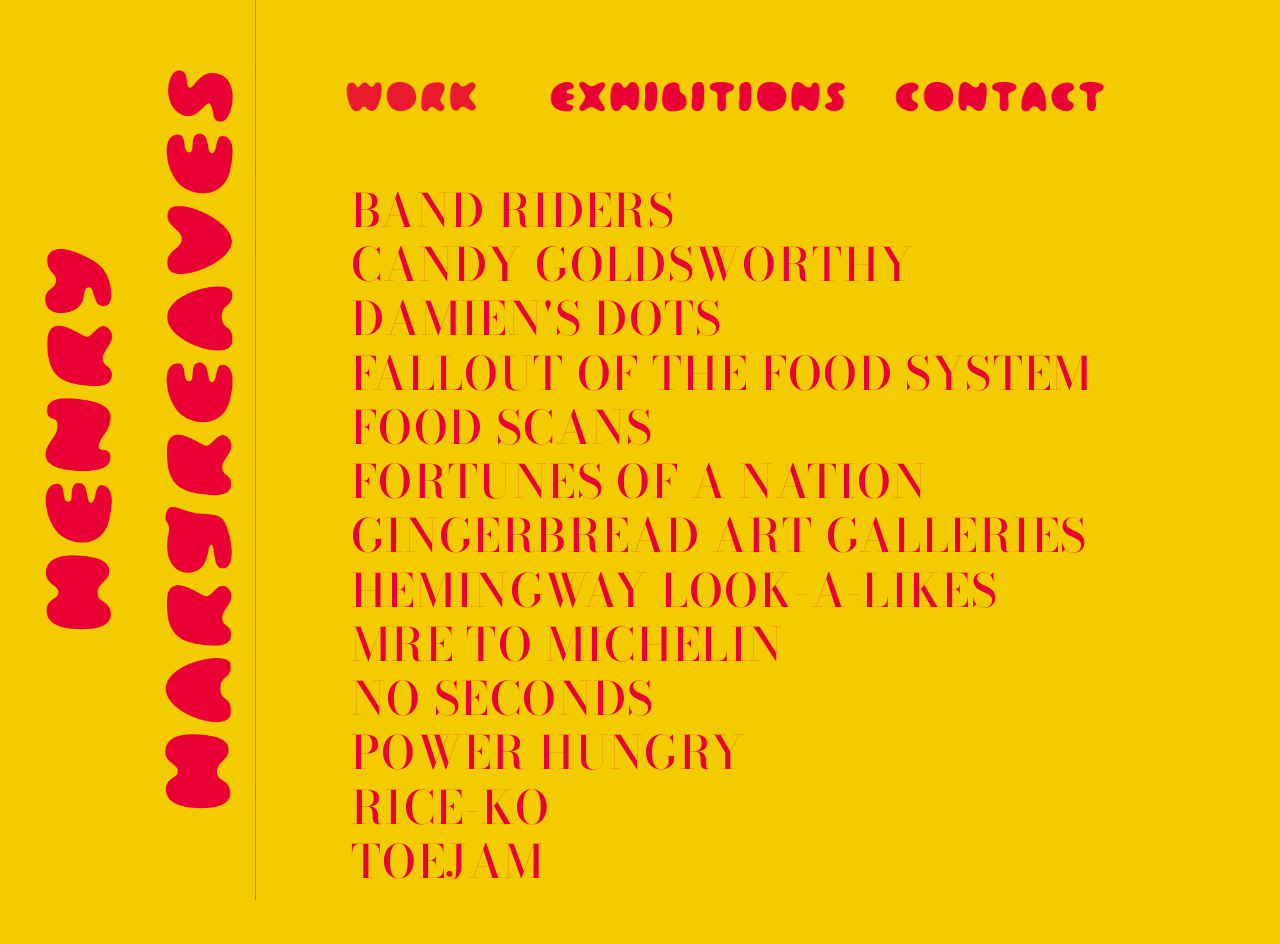
==== index.html @ c0a5e76f "Initial portfolio site" ====
<!DOCTYPE html>
<html lang="en">
  <head>
    <meta charset="UTF-8" />
    <meta name="viewport" content="width=device-width, initial-scale=1.0" />
    <title>Henry Hargreaves</title>
    <link rel="preconnect" href="https://fonts.googleapis.com" />
    <link rel="preconnect" href="https://fonts.gstatic.com" crossorigin />
    <link
      href="https://fonts.googleapis.com/css2?family=Bodoni+Moda:opsz,wght@6..96,400;6..96,500;6..96,600;6..96,700&display=swap"
      rel="stylesheet"
    />
    <link rel="stylesheet" href="styles.css" />
  </head>
  <body>
    <div class="site-shell">
      <aside class="brand-rail">
        <a class="brand-name" href="index.html" aria-label="Henry Hargreaves home">
          <img class="brand-logo" src="LOGO%202.png" alt="Henry Hargreaves" onerror="this.style.display='none';this.nextElementSibling.style.display='block';" />
          <span class="brand-fallback">Henry Hargreaves</span>
        </a>
      </aside>

      <main class="landing">
        <nav class="site-nav" aria-label="Primary">
          <a class="site-nav-link is-active" href="index.html" aria-current="page"><img class="site-nav-icon" src="WORK.png" alt="Work" /></a>
          <a class="site-nav-link" href="exhibitions.html"><img class="site-nav-icon" src="EXHIBITIONS.png" alt="Exhibitions" /></a>
          <a class="site-nav-link" href="mailto:henry@henryhargreaves.com"><img class="site-nav-icon" src="CONTACT.png" alt="Contact" /></a>
        </nav>

        <nav aria-label="Photo series" class="series-nav">
          <a href="gallery.html?series=band-riders">Band Riders</a>
          <a href="gallery.html?series=candy-goldsworthy">Candy Goldsworthy</a>
          <a href="gallery.html?series=damiens-dots">Damien's Dots</a>
          <a href="gallery.html?series=fallout-of-the-food-system">Fallout of the Food System</a>
          <a href="gallery.html?series=food-scans">Food Scans</a>
          <a href="gallery.html?series=fortunes-of-a-nation">Fortunes of a Nation</a>
          <a href="gallery.html?series=gingerbread-art-galleries">Gingerbread Art Galleries</a>
          <a href="gallery.html?series=hemingway-look-a-likes">Hemingway Look-A-Likes</a>
          <a href="gallery.html?series=mre-to-michelin">MRE to Michelin</a>
          <a href="gallery.html?series=no-seconds">No Seconds</a>
          <a href="gallery.html?series=power-hungry">Power Hungry</a>
          <a href="gallery.html?series=rice-ko">Rice-Ko</a>
          <a href="gallery.html?series=toe-jam">ToeJam</a>
        </nav>
      </main>
    </div>
      <script src="logo-color.js"></script>
  </body>
</html>
---- styles.css ----
:root {
  --canary: #f2cb00;
  --red-ink: #e90035;
  --frame: rgba(233, 0, 53, 0.45);
}

* {
  box-sizing: border-box;
}

body {
  margin: 0;
  min-height: 100vh;
  color: var(--red-ink);
  font-family: "Bodoni Moda", "Didot", "Bodoni MT", serif;
  background: var(--canary);
}

.site-shell {
  min-height: 100vh;
  display: grid;
  grid-template-columns: clamp(180px, 20vw, 260px) 1fr;
}

.brand-rail {
  position: sticky;
  top: 0;
  align-self: start;
  height: 100vh;
  border-right: 1px solid var(--frame);
  padding: 3rem 0.55rem 2rem 2.1rem;
}

.brand-name {
  display: block;
  color: var(--red-ink);
  text-decoration: none;
  font-size: clamp(1.45rem, 2.1vw, 1.95rem);
  letter-spacing: 0.02em;
  font-weight: 600;
  line-height: 1.1;
}

.landing,
.gallery-page,
.exhibitions-page {
  width: min(1040px, calc(100% - 50px));
  margin: 0;
  margin-left: 50px;
  padding: 3rem 0 3.5rem;
}

.site-nav {
  position: sticky;
  top: 0;
  z-index: 30;
  display: flex;
  gap: 1rem;
  flex-wrap: wrap;
  margin-bottom: 2.5rem;
  padding: 0.4rem 0;
  background: var(--canary);
}

.site-nav-link {
  color: var(--red-ink);
  text-decoration: none;
  border: 0;
  outline: none;
  padding: 0.22rem 0.38rem;
  transition: opacity 180ms ease;
  display: inline-flex;
  align-items: center;
  justify-content: center;
}

.site-nav-icon {
  display: block;
  height: clamp(56px, 7.2vw, 80px);
  width: auto;
}

.site-nav-link:hover,
.site-nav-link:focus-visible,
.site-nav-link.is-active {
  opacity: 0.88;
}

.gallery-head h1,
.exhibitions-head h1 {
  margin: 0;
  font-weight: 700;
  letter-spacing: 0.01em;
  font-size: clamp(2.3rem, 7vw, 5.3rem);
  text-transform: uppercase;
}

.series-nav {
  margin-top: 0.2rem;
  margin-left: 45px;
  display: grid;
  gap: 0.35rem;
}

.series-nav a {
  color: var(--red-ink);
  text-decoration: none;
  width: fit-content;
  font-size: clamp(1.755rem, 4.68vw, 2.86rem);
  font-weight: 500;
  letter-spacing: 0.03em;
  line-height: 1.02;
  text-transform: uppercase;
  border-bottom: 2px solid transparent;
  transition: border-color 180ms ease, transform 180ms ease;
}

.series-nav a:hover,
.series-nav a:focus-visible {
  border-color: var(--red-ink);
  transform: translateX(4px);
}

.gallery-head {
  display: grid;
  width: 100%;
  grid-template-columns: 66.666% 33.333%;
  align-items: center;
  column-gap: 0;
  row-gap: 0;
  margin-bottom: 2.1rem;
  min-height: 130px;
}

.back-link {
  color: var(--red-ink);
  text-decoration: none;
  text-transform: uppercase;
  letter-spacing: 0.12em;
  font-size: 0.75rem;
  font-weight: 700;
  border-bottom: 1px solid transparent;
}

.back-link:hover,
.back-link:focus-visible {
  border-color: var(--red-ink);
}

.gallery-grid {
  display: grid;
  grid-template-columns: 1fr;
  gap: 70px;
}

.gallery-item {
  display: block;
  position: relative;
  min-height: 0;
  overflow: visible;
}

.gallery-item img {
  width: 100%;
  height: auto;
  object-fit: contain;
  display: block;
  border: 1px solid var(--frame);
  background: rgba(255, 232, 77, 0.45);
}

.gallery-grid.is-no-seconds .gallery-item img {
  width: calc(100% + 50px);
  max-width: none;
  margin-left: -25px;
}

.placeholder-tag {
  color: var(--red-ink);
  font-size: 0.72rem;
  letter-spacing: 0.1em;
  text-transform: uppercase;
  text-align: center;
  padding: 0 0.8rem;
}

.empty-note {
  margin: 0;
  color: var(--red-ink);
  font-size: 0.95rem;
}

.exhibitions-head {
  margin-bottom: 1.4rem;
}

.exhibitions-subtitle {
  margin: 0.4rem 0 0;
  font-size: 1rem;
}

.exhibitions-list {
  margin: 0;
  padding: 0;
  list-style: none;
  border-top: 1px solid var(--frame);
}

.exhibitions-item {
  padding: 1rem 0.2rem;
  border-bottom: 1px solid var(--frame);
  font-size: 1.02rem;
}

@media (max-width: 900px) {
  .site-shell {
    grid-template-columns: 1fr;
  }

  .brand-rail {
    border-right: 0;
    border-bottom: 1px solid var(--frame);
    padding: 1.25rem min(5vw, 2rem);
    position: static;
    height: auto;
  }

  .landing,
  .gallery-page,
  .exhibitions-page {
    width: min(1040px, 92vw);
    padding-top: 2rem;
  }

  .brand-logo {
    width: clamp(110px, 32vw, 190px);
    max-height: 22vh;
  }
}

@media (max-width: 760px) {
  .gallery-head {
    flex-direction: column-reverse;
    align-items: flex-start;
    margin-bottom: 1.6rem;
  }

  .site-nav {
    margin-bottom: 1.7rem;
  }
}

.brand-logo {
  width: clamp(120px, 18vw, 220px);
  max-width: 100%;
  max-height: calc(100vh - 6rem);
  height: auto;
  display: block;
}

.brand-fallback {
  display: none;
  font-size: clamp(1.45rem, 2.1vw, 1.95rem);
  letter-spacing: 0.02em;
  font-weight: 600;
  line-height: 1.1;
}

.image-caption {
  position: static;
  margin: 12px 0 0;
  max-width: 100%;
  font-size: 0.95rem;
  line-height: 1.35;
  text-align: left;
}

.gallery-head #seriesTitle {
  margin-left: 20px;
}

.series-pricing {
  min-width: 0;
  max-width: 100%;
  text-align: left;
  justify-self: stretch;
  align-self: stretch;
  display: flex;
  flex-direction: column;
  justify-content: center;
  height: 100%;
}

.series-pricing p {
  margin: 0;
  font-size: 20px;
  line-height: 1.22;
  font-weight: 500;
}

@media (max-width: 760px) {
  .gallery-head {
    display: block;
  }

  .series-pricing {
    min-width: 0;
    max-width: 100%;
    margin-top: 0.5rem;
    justify-self: auto;
  }
}

.series-pricing.is-candy-goldsworthy {
  margin-left: 50px;
}

@media (max-width: 760px) {
  .series-pricing.is-candy-goldsworthy {
    margin-left: 0;
  }
}
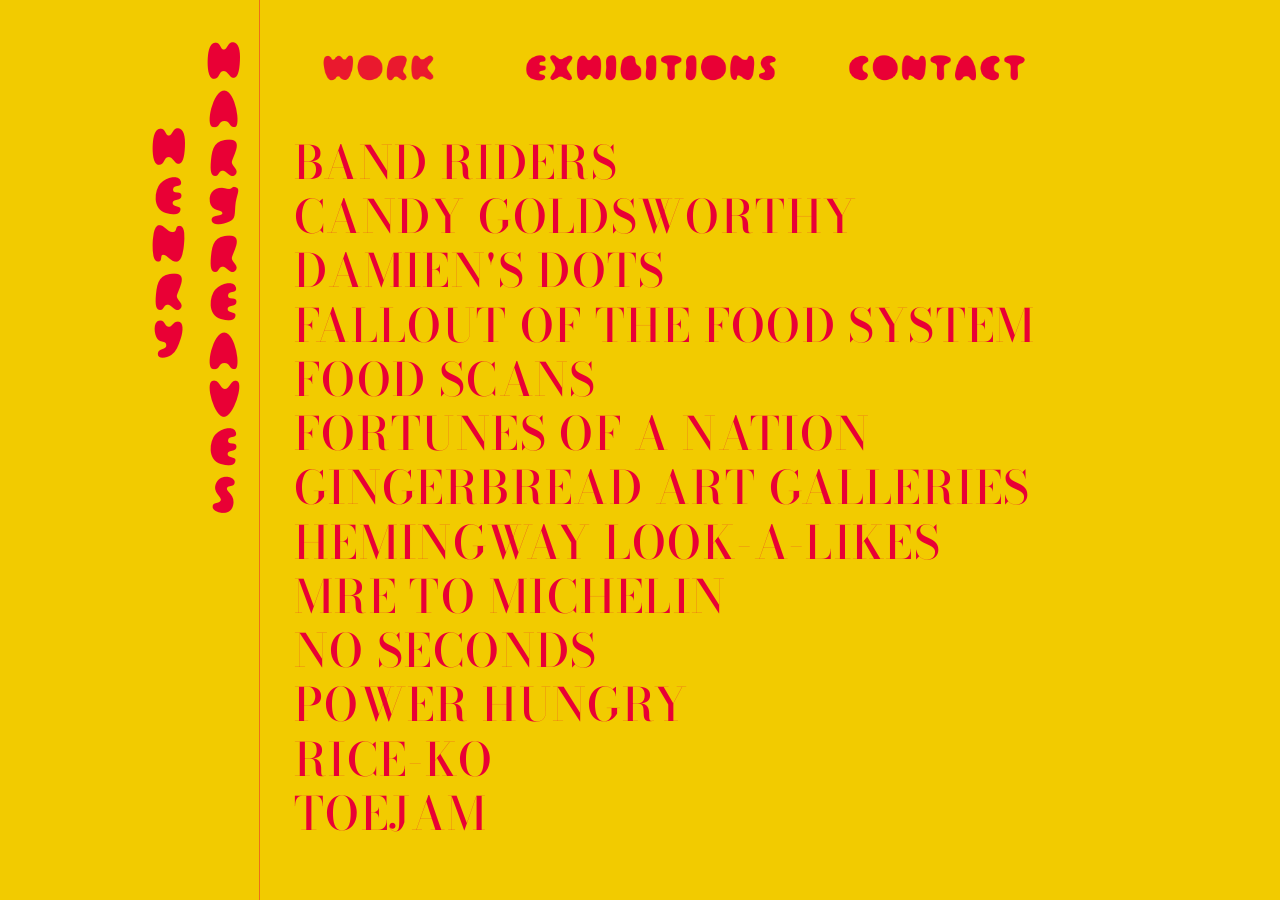
==== commit e6414360: "Latest layout updates" ====
--- a/index.html
+++ b/index.html
@@ -10,14 +10,14 @@
       href="https://fonts.googleapis.com/css2?family=Bodoni+Moda:opsz,wght@6..96,400;6..96,500;6..96,600;6..96,700&display=swap"
       rel="stylesheet"
     />
-    <link rel="stylesheet" href="styles.css" />
+    <link rel="stylesheet" href="styles.css?v=20260223-13" />
   </head>
   <body>
     <div class="site-shell">
       <aside class="brand-rail">
         <a class="brand-name" href="index.html" aria-label="Henry Hargreaves home">
-          <img class="brand-logo" src="LOGO%202.png" alt="Henry Hargreaves" onerror="this.style.display='none';this.nextElementSibling.style.display='block';" />
-          <span class="brand-fallback">Henry Hargreaves</span>
+          <img class="brand-logo" src="logo.png" alt="Henry Hargreaves" onerror="this.style.display='none';this.nextElementSibling.style.display='block';" />
+          <span class="brand-fallback"><span class="brand-word brand-word-first">HENRY</span><span class="brand-word brand-word-second">HARGREAVES</span></span>
         </a>
       </aside>
 
--- a/styles.css
+++ b/styles.css
@@ -263,7 +263,9 @@
   font-size: clamp(1.45rem, 2.1vw, 1.95rem);
   letter-spacing: 0.02em;
   font-weight: 600;
-  line-height: 1.1;
+  line-height: 1.02;
+  text-align: center;
+  white-space: nowrap;
 }
 
 .image-caption {
@@ -320,3 +322,685 @@
     margin-left: 0;
   }
 }
+
+/* Mobile cleanup pass: preserve desktop, normalize phone layout */
+@media (max-width: 760px) {
+  .landing,
+  .gallery-page,
+  .exhibitions-page {
+    width: 92vw;
+    margin: 0 auto;
+    margin-left: 0;
+    padding: 1.4rem 0 2rem;
+  }
+
+  .site-nav {
+    gap: 0.5rem;
+    margin-bottom: 1.1rem;
+    padding: 0.2rem 0;
+  }
+
+  .site-nav-icon {
+    height: clamp(30px, 9vw, 42px);
+  }
+
+  .series-nav {
+    margin-left: 0;
+    gap: 0.5rem;
+  }
+
+  .series-nav a {
+    font-size: clamp(1.1rem, 6vw, 1.7rem);
+  }
+
+  .gallery-head {
+    display: block;
+    min-height: 0;
+    margin-bottom: 1rem;
+  }
+
+  .gallery-head #seriesTitle {
+    margin-left: 0;
+  }
+
+  .series-pricing,
+  .series-pricing.is-candy-goldsworthy {
+    margin-left: 0;
+    margin-top: 0.35rem;
+    max-width: 100%;
+  }
+
+  .series-pricing p {
+    font-size: 15px;
+    line-height: 1.2;
+  }
+
+  .gallery-grid {
+    gap: 28px;
+  }
+
+  .gallery-grid.is-no-seconds .gallery-item img {
+    width: 100%;
+    max-width: 100%;
+    margin-left: 0;
+  }
+
+  .image-caption {
+    margin-top: 10px;
+    font-size: 0.92rem;
+  }
+}
+
+/* Mobile logo compact mode */
+@media (max-width: 760px) {
+  .brand-rail {
+    padding: 0.6rem 1rem;
+  }
+
+  .brand-name {
+    display: flex;
+    justify-content: center;
+  }
+
+  .brand-logo {
+    width: auto;
+    max-width: 68vw;
+    max-height: 120px;
+  }
+}
+
+/* Broader responsive fallback so compact layout triggers on larger mobile/tablet viewports */
+@media (max-width: 1100px) {
+  .site-shell {
+    grid-template-columns: 1fr;
+  }
+
+  .brand-rail {
+    position: static;
+    height: auto;
+    border-right: 0;
+    border-bottom: 1px solid var(--frame);
+    padding: 0.6rem 1rem;
+  }
+
+  .brand-name {
+    display: flex;
+    justify-content: center;
+  }
+
+  .brand-logo {
+    width: auto !important;
+    max-width: 68vw !important;
+    max-height: 120px !important;
+  }
+
+  .landing,
+  .gallery-page,
+  .exhibitions-page {
+    width: 92vw;
+    margin: 0 auto;
+    margin-left: 0;
+    padding: 1.4rem 0 2rem;
+  }
+}
+
+/* Global top-header layout override */
+.site-shell {
+  grid-template-columns: 1fr;
+}
+
+.brand-rail {
+  position: static;
+  top: auto;
+  align-self: auto;
+  height: auto;
+  border-right: 0;
+  border-bottom: 1px solid var(--frame);
+  padding: 1.1rem 0.8rem 0.6rem;
+}
+
+.brand-name {
+  display: flex;
+  justify-content: center;
+}
+
+.brand-logo {
+  width: min(860px, 78vw) !important;
+  max-width: 100%;
+  max-height: none !important;
+  height: auto;
+}
+
+.landing,
+.gallery-page,
+.exhibitions-page {
+  width: min(1200px, 94vw);
+  margin: 0 auto;
+  margin-left: 0;
+  padding: 1rem 0 2.4rem;
+}
+
+.site-nav {
+  position: static;
+  justify-content: center;
+  gap: 1.2rem;
+  margin-bottom: 1.4rem;
+  padding: 0.2rem 0;
+  background: transparent;
+}
+
+.site-nav-icon {
+  height: clamp(34px, 4vw, 62px);
+}
+
+.series-nav {
+  margin-left: 0;
+}
+
+@media (max-width: 760px) {
+  .brand-rail {
+    padding: 0.8rem 0.7rem 0.4rem;
+  }
+
+  .brand-logo {
+    width: min(94vw, 620px) !important;
+  }
+
+  .site-nav {
+    gap: 0.8rem;
+    margin-bottom: 1rem;
+  }
+
+  .site-nav-icon {
+    height: clamp(28px, 8vw, 44px);
+  }
+}
+
+/* Hard override: brand/logo across top, never left rail */
+.site-shell {
+  display: block !important;
+}
+
+.brand-rail {
+  position: relative !important;
+  top: auto !important;
+  left: auto !important;
+  width: 100% !important;
+  height: auto !important;
+  border-right: 0 !important;
+  border-bottom: 1px solid var(--frame) !important;
+  padding: 1rem 0.8rem 0.6rem !important;
+}
+
+.brand-name {
+  display: flex !important;
+  justify-content: center !important;
+}
+
+.brand-logo {
+  display: block !important;
+  width: min(1200px, 96vw) !important;
+  max-width: 100% !important;
+  max-height: none !important;
+  margin: 0 auto !important;
+}
+
+.landing,
+.gallery-page,
+.exhibitions-page {
+  margin-left: 0 !important;
+}
+
+/* Final wordmark override: use HH-Fluid text, exactly two lines */
+@font-face {
+  font-family: "HH Fluid";
+  src: url("fonts/HH-Fluid.otf") format("opentype");
+  font-style: normal;
+  font-weight: 400;
+  font-display: swap;
+}
+
+.brand-logo {
+  display: none !important;
+}
+
+.brand-name {
+  display: flex !important;
+  justify-content: center !important;
+  align-items: center !important;
+  width: 100% !important;
+  text-align: center !important;
+}
+
+.brand-fallback {
+  display: block !important;
+  font-family: "HH Fluid", "Bodoni Moda", serif !important;
+  font-weight: 400 !important;
+  text-transform: uppercase;
+  letter-spacing: 0.01em;
+  line-height: 0.9;
+  white-space: normal;
+  text-align: center;
+  font-size: clamp(52px, 10vw, 140px);
+}
+
+@media (max-width: 760px) {
+  .brand-fallback {
+    font-size: clamp(44px, 16vw, 88px);
+    line-height: 0.92;
+  }
+}
+
+/* Force uppercase for name mark */
+.brand-name,
+.brand-fallback {
+  text-transform: uppercase !important;
+}
+
+/* Final responsive split: desktop left rail, mobile top header */
+@media (min-width: 761px) {
+  .site-shell {
+    display: grid !important;
+    grid-template-columns: clamp(180px, 20vw, 260px) 1fr !important;
+    min-height: 100vh;
+  }
+
+  .brand-rail {
+    position: sticky !important;
+    top: 0 !important;
+    align-self: start !important;
+    width: auto !important;
+    height: 100vh !important;
+    border-right: 1px solid var(--frame) !important;
+    border-bottom: 0 !important;
+    padding: 2.2rem 0.7rem 1.5rem 1.1rem !important;
+  }
+
+  .brand-name {
+    display: block !important;
+    width: 100% !important;
+    text-align: center !important;
+  }
+
+  .brand-fallback {
+    display: block !important;
+    font-size: clamp(44px, 5vw, 90px) !important;
+    line-height: 0.92 !important;
+    white-space: normal !important;
+  }
+
+  .landing,
+  .gallery-page,
+  .exhibitions-page {
+    width: min(1040px, calc(100% - 50px)) !important;
+    margin: 0 !important;
+    margin-left: 50px !important;
+    padding: 3rem 0 3.5rem !important;
+  }
+}
+
+@media (max-width: 760px) {
+  .site-shell {
+    display: block !important;
+  }
+
+  .brand-rail {
+    position: relative !important;
+    width: 100% !important;
+    height: auto !important;
+    border-right: 0 !important;
+    border-bottom: 1px solid var(--frame) !important;
+    padding: 0.8rem 0.8rem 0.5rem !important;
+  }
+
+  .brand-name {
+    display: flex !important;
+    justify-content: center !important;
+    align-items: center !important;
+  }
+
+  .brand-fallback {
+    font-size: clamp(44px, 16vw, 88px) !important;
+    line-height: 0.92 !important;
+    text-align: center !important;
+  }
+
+  .landing,
+  .gallery-page,
+  .exhibitions-page {
+    margin-left: 0 !important;
+    width: min(1200px, 94vw) !important;
+    margin-right: auto !important;
+  }
+}
+
+/* Desktop logo treatment: vertical wordmark filling left column */
+@media (min-width: 761px) {
+  .brand-rail {
+    display: flex !important;
+    justify-content: center !important;
+    align-items: center !important;
+    overflow: hidden;
+  }
+
+  .brand-name {
+    height: 90vh !important;
+    display: flex !important;
+    align-items: center !important;
+    justify-content: center !important;
+  }
+
+  .brand-fallback {
+    writing-mode: vertical-rl !important;
+    text-orientation: upright !important;
+    white-space: nowrap !important;
+    line-height: 1 !important;
+    letter-spacing: 0.02em !important;
+    font-size: min(5.6vh, 72px) !important;
+  }
+
+  .brand-fallback br {
+    display: none;
+  }
+}
+
+/* Exact desktop logo layout: two vertical columns like reference */
+@media (min-width: 761px) {
+  .brand-rail {
+    display: flex !important;
+    justify-content: center !important;
+    align-items: center !important;
+    overflow: hidden;
+  }
+
+  .brand-name {
+    height: 90vh !important;
+    display: flex !important;
+    justify-content: center !important;
+    align-items: center !important;
+  }
+
+  .brand-fallback {
+    display: flex !important;
+    flex-direction: row !important;
+    align-items: flex-start !important;
+    justify-content: center !important;
+    gap: clamp(18px, 2.4vw, 34px) !important;
+    width: 100% !important;
+    height: 90% !important;
+    text-transform: uppercase !important;
+  }
+
+  .brand-word {
+    writing-mode: vertical-rl !important;
+    text-orientation: upright !important;
+    white-space: nowrap !important;
+    line-height: 1 !important;
+    letter-spacing: 0.01em !important;
+    font-family: "HH Fluid", "Bodoni Moda", serif !important;
+    font-size: min(5.2vh, 68px) !important;
+  }
+
+  .brand-word-first {
+    align-self: center !important;
+  }
+
+  .brand-word-second {
+    align-self: flex-start !important;
+  }
+}
+
+@media (max-width: 760px) {
+  .brand-fallback {
+    display: block !important;
+    height: auto !important;
+  }
+
+  .brand-word {
+    writing-mode: horizontal-tb !important;
+    text-orientation: mixed !important;
+    display: inline !important;
+    font-size: clamp(44px, 16vw, 88px) !important;
+  }
+
+  .brand-word-first::after {
+    content: "\\A";
+    white-space: pre;
+  }
+}
+
+/* Fine-tune desktop vertical wordmark spacing/offset */
+@media (min-width: 761px) {
+  .brand-fallback {
+    gap: clamp(14px, 1.9vw, 24px) !important;
+    align-items: flex-start !important;
+    height: 92% !important;
+  }
+
+  .brand-word {
+    font-size: min(5.35vh, 70px) !important;
+  }
+
+  .brand-word-first {
+    margin-top: 22% !important;
+  }
+
+  .brand-word-second {
+    margin-top: 0 !important;
+  }
+}
+
+/* Final correction: desktop offsets + mobile fit */
+@media (min-width: 761px) {
+  .brand-rail {
+    overflow: hidden !important;
+  }
+
+  .brand-name {
+    height: 92vh !important;
+  }
+
+  .brand-fallback {
+    height: 92% !important;
+    gap: clamp(14px, 1.9vw, 24px) !important;
+    align-items: flex-start !important;
+  }
+
+  /* Left column word: centered part-way down */
+  .brand-word-first {
+    margin-top: 36% !important;
+  }
+
+  /* Right column word: starts at top */
+  .brand-word-second {
+    margin-top: 0 !important;
+  }
+}
+
+@media (max-width: 760px) {
+  .brand-name {
+    width: 100% !important;
+    padding: 0 8px !important;
+  }
+
+  .brand-fallback {
+    width: min(94vw, 620px) !important;
+    max-width: 94vw !important;
+    margin: 0 auto !important;
+    text-align: center !important;
+    line-height: 0.9 !important;
+  }
+
+  .brand-word {
+    display: block !important;
+    writing-mode: horizontal-tb !important;
+    text-orientation: mixed !important;
+    font-size: clamp(30px, 12vw, 62px) !important;
+    max-width: 100% !important;
+  }
+
+  .brand-word-first::after {
+    content: none !important;
+  }
+}
+
+/* Hard lock: desktop name positions + mobile width safety */
+@media (min-width: 761px) {
+  .brand-rail {
+    overflow: hidden !important;
+  }
+
+  .brand-name {
+    position: relative !important;
+    display: block !important;
+    width: 100% !important;
+    height: 90vh !important;
+    margin: 0 !important;
+  }
+
+  .brand-fallback {
+    position: relative !important;
+    display: block !important;
+    width: 100% !important;
+    height: 100% !important;
+  }
+
+  .brand-word {
+    position: absolute !important;
+    writing-mode: vertical-rl !important;
+    text-orientation: upright !important;
+    white-space: nowrap !important;
+    line-height: 1 !important;
+    letter-spacing: 0.005em !important;
+    font-family: "HH Fluid", "Bodoni Moda", serif !important;
+    font-size: clamp(40px, 3.9vw, 62px) !important;
+  }
+
+  /* HARGREAVES starts at top on the right side */
+  .brand-word-second {
+    top: 0 !important;
+    right: 6px !important;
+    margin: 0 !important;
+  }
+
+  /* HENRY sits centered/lower on the left side */
+  .brand-word-first {
+    top: 54% !important;
+    left: 6px !important;
+    transform: translateY(-50%) !important;
+    margin: 0 !important;
+  }
+}
+
+@media (max-width: 760px) {
+  .brand-name {
+    width: 100% !important;
+    max-width: 100% !important;
+    padding: 0 10px !important;
+  }
+
+  .brand-fallback {
+    width: 100% !important;
+    max-width: 100% !important;
+    margin: 0 auto !important;
+    overflow: hidden !important;
+  }
+
+  .brand-word {
+    display: block !important;
+    writing-mode: horizontal-tb !important;
+    text-orientation: mixed !important;
+    position: static !important;
+    transform: none !important;
+    font-size: clamp(24px, 10.2vw, 50px) !important;
+    line-height: 0.9 !important;
+    max-width: 100% !important;
+  }
+}
+
+/* Desktop match pass: reference-aligned rail + top categories */
+@media (min-width: 761px) {
+  .site-shell {
+    grid-template-columns: 260px 1fr !important;
+  }
+
+  .brand-rail {
+    padding: 1.6rem 0.35rem 1.2rem 0.35rem !important;
+  }
+
+  .brand-name {
+    height: 92vh !important;
+  }
+
+  .brand-word {
+    font-size: clamp(44px, 4.1vw, 66px) !important;
+    letter-spacing: 0.005em !important;
+  }
+
+  /* HARGREAVES: top, close to divider */
+  .brand-word-second {
+    top: 0 !important;
+    right: 3px !important;
+  }
+
+  /* HENRY: lower, left side */
+  .brand-word-first {
+    top: 55% !important;
+    left: 10px !important;
+    transform: translateY(-50%) !important;
+  }
+
+  .landing,
+  .gallery-page,
+  .exhibitions-page {
+    margin-left: 34px !important;
+    width: min(1060px, calc(100% - 34px)) !important;
+    padding-top: 2.2rem !important;
+  }
+
+  .site-nav {
+    justify-content: flex-start !important;
+    gap: clamp(1.6rem, 4.2vw, 4.2rem) !important;
+    margin-bottom: 2.1rem !important;
+    padding-top: 0 !important;
+  }
+
+  .site-nav-link {
+    padding: 0 !important;
+  }
+
+  .site-nav-icon {
+    height: clamp(50px, 5.3vw, 72px) !important;
+  }
+
+  .series-nav {
+    margin-left: 0 !important;
+  }
+}
+
+/* Requested tweak: Henry top + tight side offsets */
+@media (min-width: 761px) {
+  .brand-word-second {
+    right: 3px !important;
+  }
+
+  .brand-word-first {
+    top: 25% !important;
+    left: 3px !important;
+    transform: translateY(-50%) !important;
+  }
+}
+
+/* Requested tweak: 3px space between HENRY and HARGREAVES */
+@media (min-width: 761px) {
+  .brand-word-second {
+    right: 3px !important;
+  }
+
+  .brand-word-first {
+    left: auto !important;
+    right: calc(1em + 6px) !important;
+    top: 25% !important;
+    transform: translateY(-50%) !important;
+  }
+}
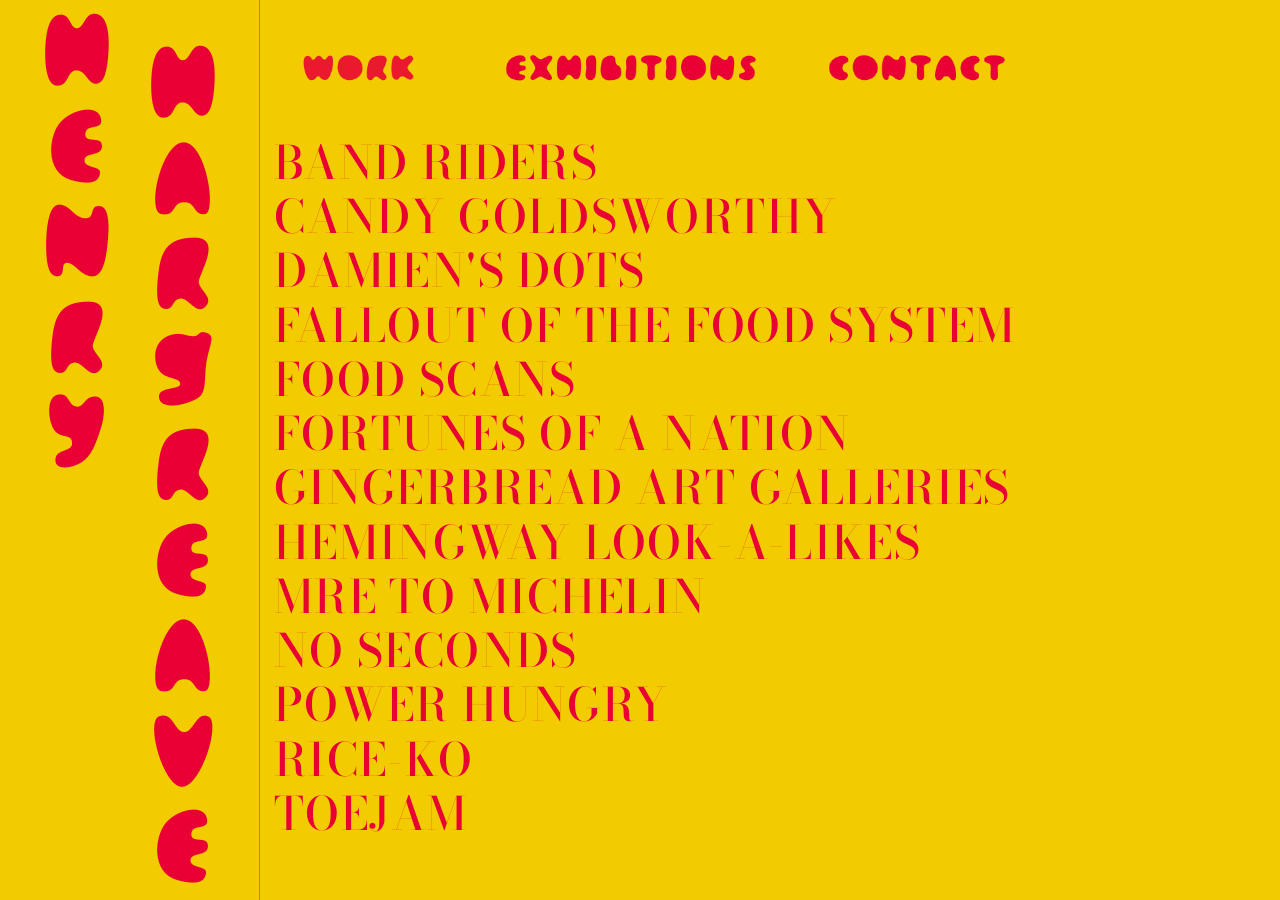
==== commit f3f6f7e3: "Fix sticky top nav on desktop" ====
--- a/index.html
+++ b/index.html
@@ -10,7 +10,7 @@
       href="https://fonts.googleapis.com/css2?family=Bodoni+Moda:opsz,wght@6..96,400;6..96,500;6..96,600;6..96,700&display=swap"
       rel="stylesheet"
     />
-    <link rel="stylesheet" href="styles.css?v=20260223-13" />
+    <link rel="stylesheet" href="styles.css?v=20260308-02" />
   </head>
   <body>
     <div class="site-shell">
--- a/styles.css
+++ b/styles.css
@@ -1004,3 +1004,127 @@
     transform: translateY(-50%) !important;
   }
 }
+
+/* Mobile: keep Work / Exhibitions / Contact sticky while scrolling */
+@media (max-width: 760px) {
+  .site-nav {
+    position: sticky !important;
+    top: 0 !important;
+    z-index: 250 !important;
+    background: var(--canary) !important;
+    padding-top: 0.45rem !important;
+    padding-bottom: 0.45rem !important;
+  }
+}
+
+/* Mobile inset: shift all page content 15px from left edge */
+@media (max-width: 760px) {
+  .brand-rail,
+  .landing,
+  .gallery-page,
+  .exhibitions-page {
+    margin-left: 15px !important;
+    width: calc(100% - 15px) !important;
+  }
+
+  .site-nav,
+  .series-nav,
+  .gallery-head,
+  .gallery-grid,
+  .exhibitions-head,
+  .exhibitions-list {
+    margin-left: 0 !important;
+  }
+}
+
+/* Requested tweak: desktop side name fixed size */
+@media (min-width: 761px) {
+  .brand-word {
+    font-size: 60px !important;
+  }
+}
+
+/* Visibility tweak: make desktop side name clearly larger */
+@media (min-width: 761px) {
+  .brand-word {
+    font-size: 72px !important;
+  }
+}
+
+/* Requested tweak: desktop content 20px further left */
+@media (min-width: 761px) {
+  .landing,
+  .gallery-page,
+  .exhibitions-page {
+    margin-left: 14px !important;
+    width: min(1060px, calc(100% - 14px)) !important;
+  }
+}
+
+/* Requested tweak: desktop name +20% and centered in left column */
+@media (min-width: 761px) {
+  .brand-name {
+    position: relative !important;
+    display: block !important;
+  }
+
+  .brand-fallback {
+    position: relative !important;
+    width: 100% !important;
+  }
+
+  .brand-word {
+    font-size: 86px !important;
+  }
+
+  .brand-word-second {
+    left: calc(50% + 1.5px) !important;
+    right: auto !important;
+  }
+
+  .brand-word-first {
+    left: calc(50% - 1em - 1.5px) !important;
+    right: auto !important;
+    top: 25% !important;
+    transform: translateY(-50%) !important;
+  }
+}
+
+/* Requested tweak: desktop name +20% again */
+@media (min-width: 761px) {
+  .brand-word {
+    font-size: 103px !important;
+  }
+}
+
+/* Mobile tweak: move series names 10px right */
+@media (max-width: 760px) {
+  .series-nav a {
+    padding-left: 10px !important;
+  }
+}
+
+/* Final lock: keep top nav sticky on all pages and breakpoints */
+.site-nav {
+  position: sticky !important;
+  top: 0 !important;
+  z-index: 300 !important;
+  background: var(--canary) !important;
+}
+
+/* Desktop hard lock: keep Work/Exhibitions/Contact visible while scrolling */
+@media (min-width: 761px) {
+  .site-shell,
+  .landing,
+  .gallery-page,
+  .exhibitions-page {
+    overflow: visible !important;
+  }
+
+  .site-nav {
+    position: sticky !important;
+    top: 0 !important;
+    z-index: 999 !important;
+    background: var(--canary) !important;
+  }
+}
